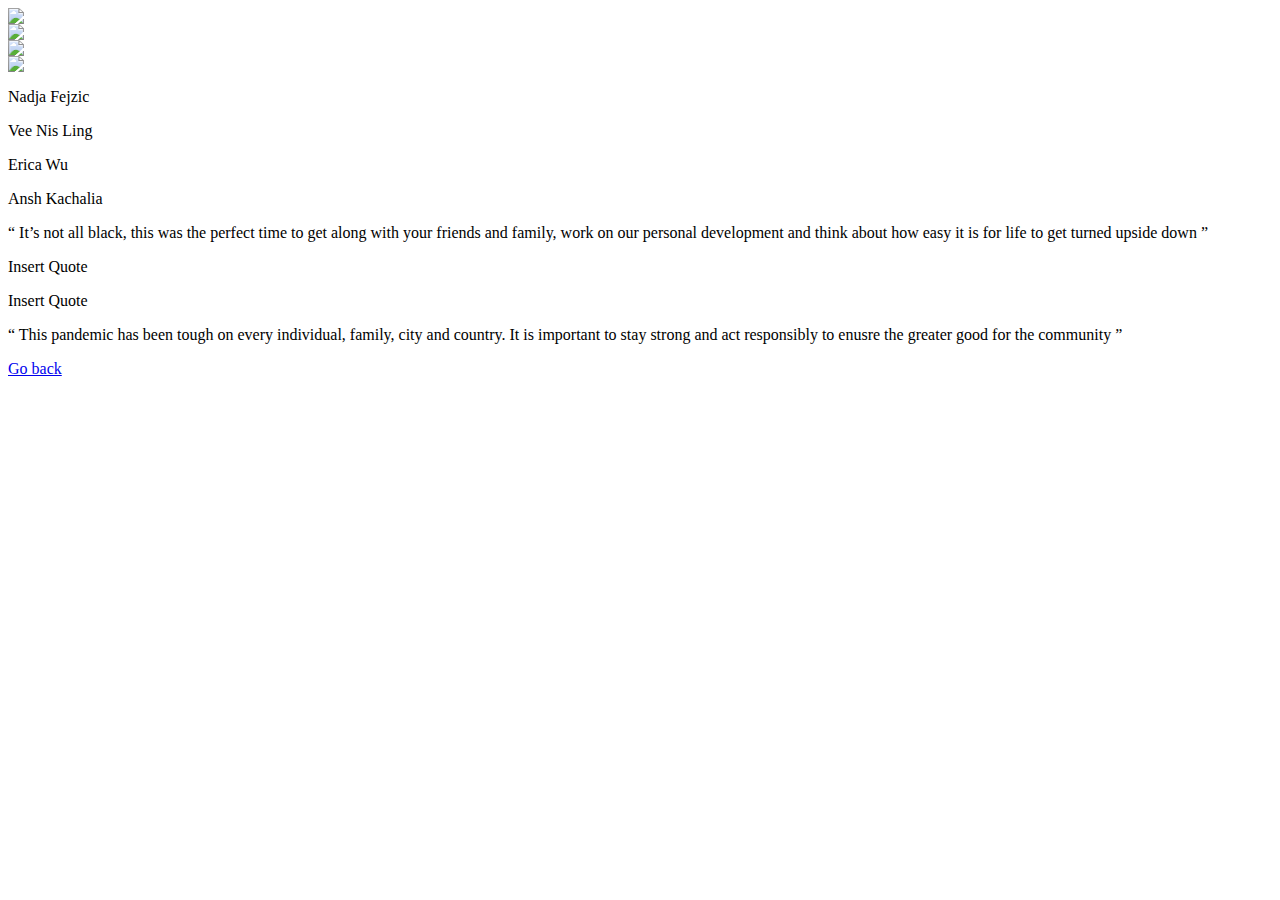
==== moviecast.html @ bfb45cd3 "Adding index" ====
<html>
<head>
    <title>Movie Cast</title>
<!-- Linking the stylesheet-->
    <link rel="stylesheet" href="moviecast.css">
    </head>
    <body>
<!--Separating each image in rows and columns to space them accordingly in CSS-->
    <div class="row1">
        <div class="column1">
        <img src="nadja.jpg">
        </div>
        <div class="column1">
        <img src="pexels-uncoated-60088.jpg">
        </div><div class="column1">
        <img src="pexels-uncoated-60088.jpg">
        </div><div class="column1">
        <img src="ansh.jpg">
        </div>
        </div>
        
<!--Using a similar row and column strategy to display names directly below images-->
        <div class="Row2">
        <div class="column2">
           <p>Nadja Fejzic</p> 
            </div>
            <div class="column2">
           <p>Vee Nis Ling</p> 
            </div>
            <div class="column2">
           <p>Erica Wu</p> 
            </div>
            <div class="column2">
           <p>Ansh Kachalia</p> 
            </div>
             </div>
<!--Following the same row-column strategy to display text under names-->
        <div class="Row3">
        <div class="column3">
           <p>“ It’s not all black, this was the perfect time to get along with your friends and family, work on our personal development and think about how easy it is for life to get turned upside down ”</p> 
            </div>
            <div class="column3">
           <p>Insert Quote</p> 
            </div>
            <div class="column3">
           <p>Insert Quote</p> 
            </div>
            <div class="column3">
           <p>“ This pandemic has been tough on every individual, family, city and country. It is important to stay strong and act responsibly to enusre the greater good for the community ”</p> 
            </div>
             </div>
<!--Linking page back to the main 30mff page-->
        <div>
        <a href="index.html">Go back</a></div>
    </body>
</html>
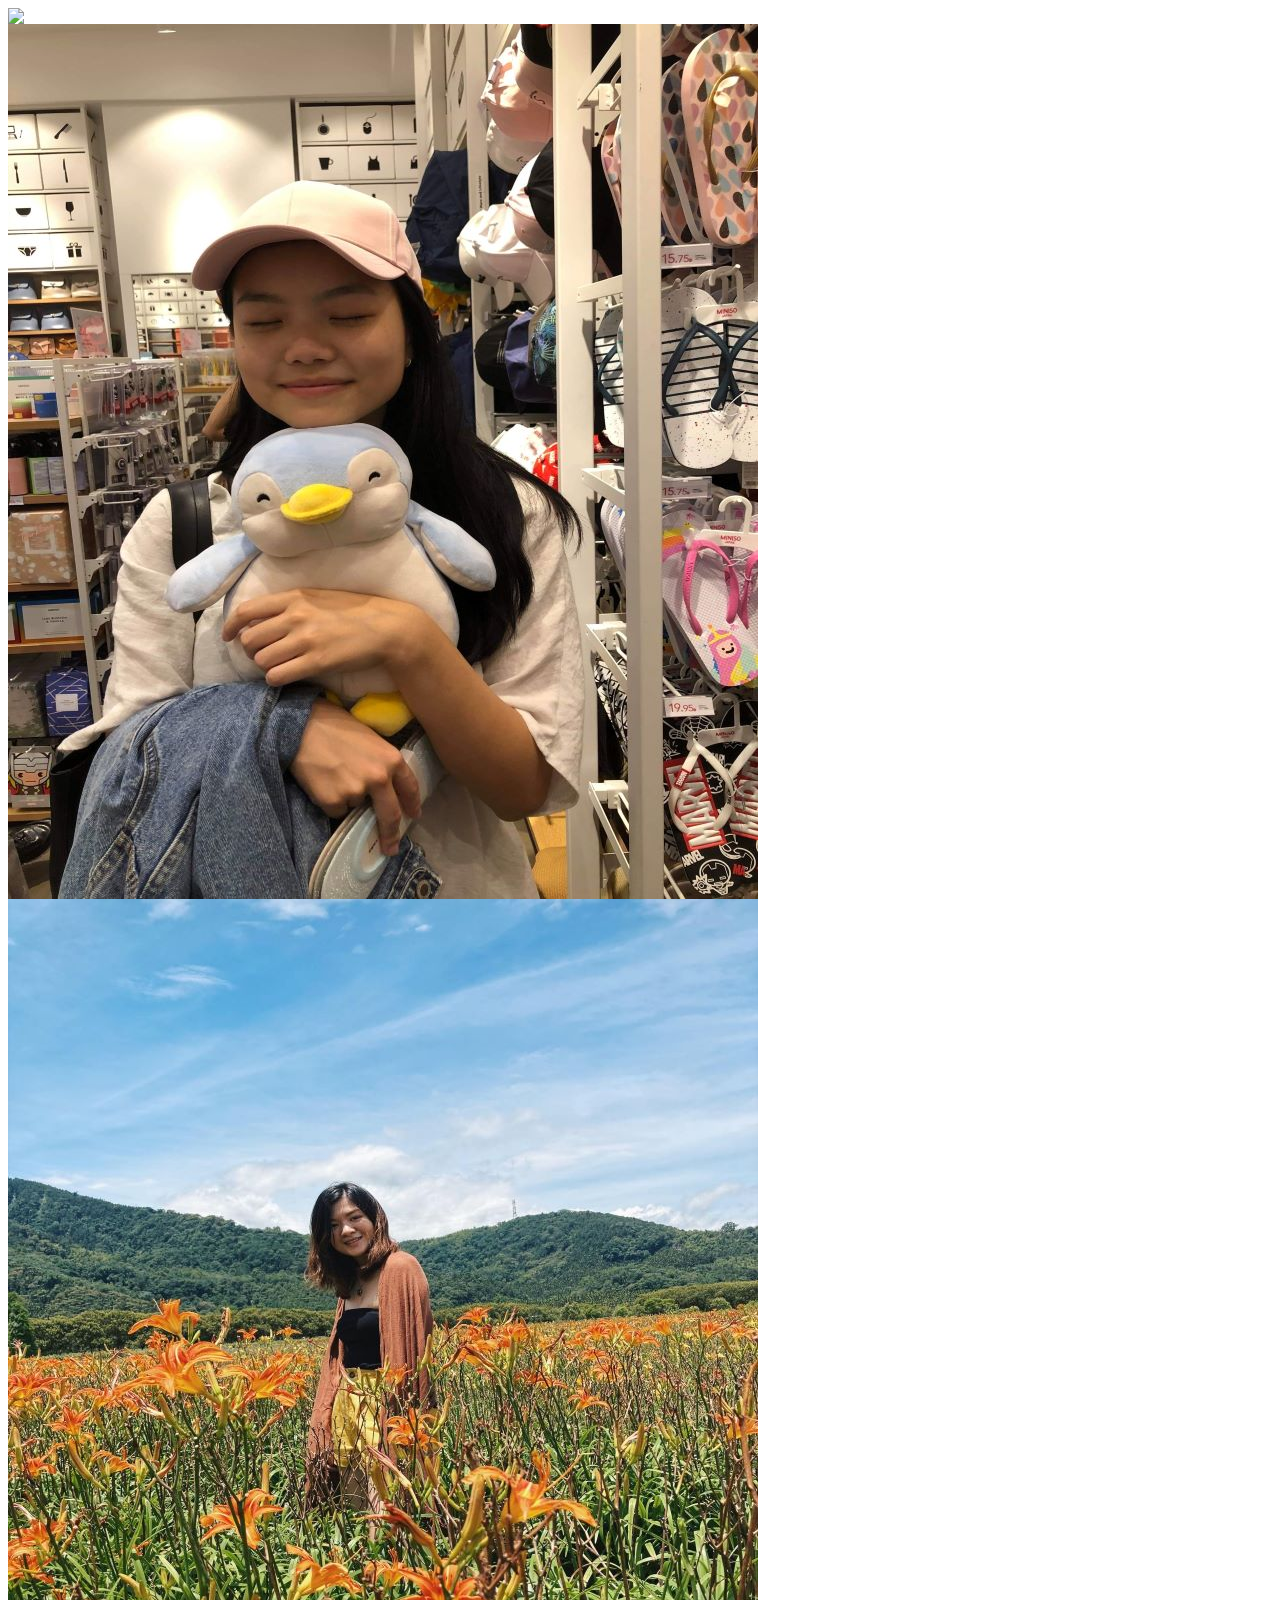
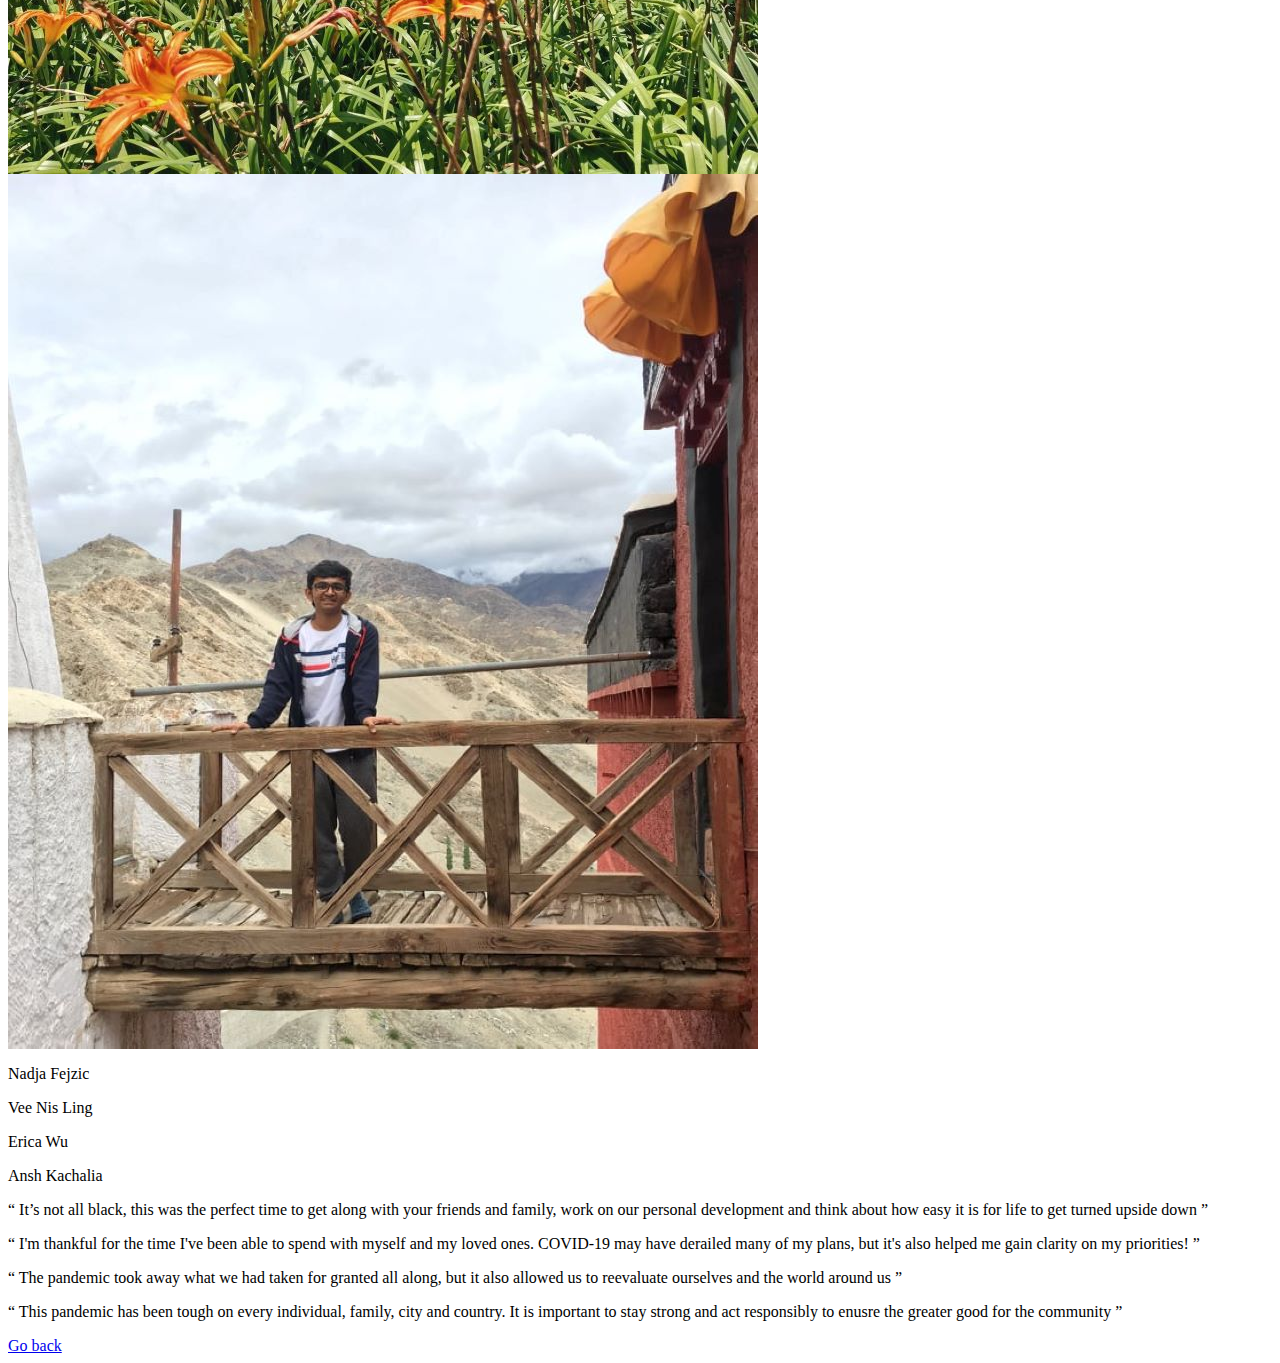
==== commit 5e8c1cb4: "images resized" ====
--- a/moviecast.html
+++ b/moviecast.html
@@ -11,11 +11,11 @@
         <img src="nadja.jpg">
         </div>
         <div class="column1">
-        <img src="pexels-uncoated-60088.jpg">
+        <img src="Vee%20resized.jpg">
         </div><div class="column1">
-        <img src="pexels-uncoated-60088.jpg">
+        <img src="Erica%20resized.jpg">
         </div><div class="column1">
-        <img src="ansh.jpg">
+        <img src="ansh%20resized.jpg">
         </div>
         </div>
         
@@ -40,10 +40,10 @@
            <p>“ It’s not all black, this was the perfect time to get along with your friends and family, work on our personal development and think about how easy it is for life to get turned upside down ”</p> 
             </div>
             <div class="column3">
-           <p>Insert Quote</p> 
+           <p>“ I'm thankful for the time I've been able to spend with myself and my loved ones. COVID-19 may have derailed many of my plans, but it's also helped me gain clarity on my priorities! ”</p> 
             </div>
             <div class="column3">
-           <p>Insert Quote</p> 
+           <p>“ The pandemic took away what we had taken for granted all along, but it also allowed us to reevaluate ourselves and the world around us ”</p> 
             </div>
             <div class="column3">
            <p>“ This pandemic has been tough on every individual, family, city and country. It is important to stay strong and act responsibly to enusre the greater good for the community ”</p> 
